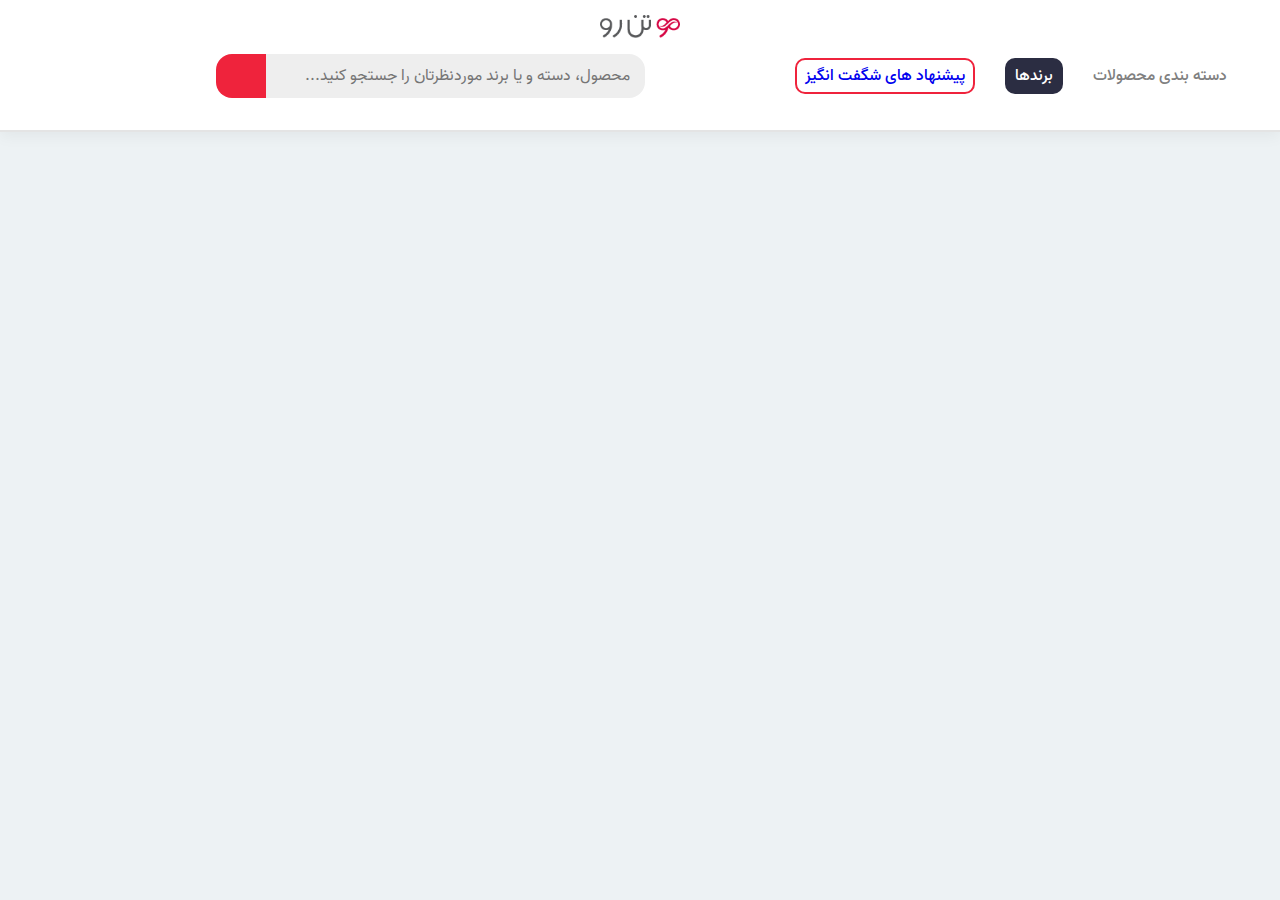
==== products.html @ f936917e "added header to products page and modified header styles" ====
<!DOCTYPE html>
<html lang="fa" dir="rtl">
<head>
	<meta charset="UTF-8">
	<meta name="viewport" content="width=device-width, initial-scale=1.0">
	<title>Document</title>
	<link href='https://cdn.fontcdn.ir/Font/Persian/Vazir/Vazir.css' rel='stylesheet' type='text/css'>
    <link rel="preconnect" href="https://fonts.googleapis.com">
    <link rel="preconnect" href="https://fonts.gstatic.com" crossorigin>
    <link rel="stylesheet" href="https://pro.fontawesome.com/releases/v5.10.0/css/all.css" integrity="sha384-AYmEC3Yw5cVb3ZcuHtOA93w35dYTsvhLPVnYs9eStHfGJvOvKxVfELGroGkvsg+p" crossorigin="anonymous"/>
    <link rel="preconnect" href="https://fonts.googleapis.com">
    <link rel="preconnect" href="https://fonts.gstatic.com" crossorigin>
    <link href="//db.onlinewebfonts.com/c/1510aa80463174b1d0847ab936a70e8e?family=IRANYekanWeb" rel="stylesheet" type="text/css"/> 
    <link href="https://fonts.googleapis.com/css2?family=Lalezar&family=Poppins:ital,wght@0,100;0,200;0,300;0,400;0,500;0,600;0,700;0,800;0,900;1,100&display=swap" rel="stylesheet"> 
    <link rel="stylesheet" href="Styles/products.css">
    <link rel="stylesheet" href="Styles/basic-styles.css">
</head>
<body>
	<header>
        <div class="container">
            <div class="header__wrapper">
                <div class="header__logo">
                    <a href="Index.html">
                        <img src="./Images/Logo.png" alt="فروشگاه اینترنتی مو تن رو" class="logo__img">
                    </a>
                </div>

                <div class="header__cols">
                    <div class="header__colFirst">
                        <div class="products_categories">
                            <i class="fas fa-bars" id="bars_icon"></i>
                            <p>دسته بندی محصولات</p>
                        </div>
                        <a href="#"><p class="brands">برندها</p></a>
                        <a href="#"><p class="amazing_offers">پیشنهاد های شگفت انگیز</p></a>
                    </div>

                    <div class="header__colSecond">
                        <input type="text" class="search_input" placeholder="محصول، دسته و یا برند موردنظرتان را جستجو کنید...">
                        <button class="search_button"><i class="fal fa-search" id="search_icon"></i></button>
                    </div>

                    <div class="header__colThird">
                        <i class="fas fa-user" id="user_profile"></i>
                        <i class="fas fa-shopping-cart" id="shopping_basket"></i>
                    </div>
                </div>
            </div>
        </div>
    </header>
</body>
</html>
---- Styles/basic-styles.css ----
@font-face {
    font-family: "Vazir-bold";
    src: url(./../Font/Vazir-Bold.woff2);
}
@font-face {
    font-family: "Vazir-light";
    src: url(./../Font/Vazir-Light.woff2);
}
@font-face {
    font-family: "Vazir-medium";
    src: url(./../Font/Vazir-Medium.woff2);
}
@font-face {
    font-family: "Vazir-regular";
    src: url(./../Font/Vazir-Regular.woff2);
}
@font-face {
    font-family: "Vazir-thin";
    src: url(./../Font/Vazir-Thin.woff2);
}
@font-face {
    font-family: "Vazir-variable";
    src: url(./../Font/Vazir-Variable.woff2);
}

body {
    margin: 0;
    padding: 0;
    border: none;
    background-color: #EDF2F4;
}
header {
    background-color: #FFF;
    width: 100%;
    height: 100px;
    border-bottom: 2px solid rgb(228, 228, 228);
    margin-bottom: 20px;
    display: flex;
    flex-wrap: wrap;
    justify-content: center;
    padding-bottom: 30px;
    box-shadow: 0 4px 15px rgba(0, 0, 0, .05);
}
.container {
    width: 98%;
    margin: auto;
}
.header__wrapper {
    width: 100%;
    display: flex;
    justify-content: center;
    flex-wrap: wrap;
}
.logo__img {
    width: 80px;
    /* height: 30px; */
}
.header__logo {
    margin-top: 15px;
    display: inline;
}
.header__cols {
    display: flex;
    justify-content: space-between;
    width: 100%;
    padding: 0 20px;
}
.header__colFirst ,
.header__colSecond ,
.header__colThird {
    display: flex;
    align-items: center;
    font-family: "Vazir-medium";
}
.header__colFirst a,
.header__colSecond a,
.header__colThird a {
    text-decoration: none;
}
.products_categories {
    display: flex;
    align-items: center;
}
.products_categories p{
    font-size: 16px;
    color: gray;
    user-select: none;
}
.brands {
    font-size: 16px;
    color: #fff;
    user-select: none;
    background-color: #2B2D42;
    padding: 5px 10px;
    border-radius: 10px;
    margin: 0 30px;
    transition: .11s;
}
.brands:hover {
    background-color: #8D99AE;
}
.amazing_offers {
    animation: tik-tok .6s infinite;
    animation-direction: alternate;
    border-radius: 10px;
    transition: .3s ease, .3s ease;
    padding: 3px 8px;
    border: 2px solid #EF233C;
    user-select: none;
}
.amazing_offers:hover {
    animation: none;
    background-color: #EF233C;
    color: #fff;
}
.search_input {
    width: 350px;
    border: none;
    background-color: #eee;
    border-radius: 0 16px 16px 0;
    outline: 0;
    padding: 9px 15px;
    font-family: "Vazir-regular";
    font-size: 16px;
    color: #000;
    display: flex;
    align-items: center;
    z-index: 100;
}
.search_button {
    width: 50px;
    height: 44px;
    border-radius: 16px 0 0 16px;
    margin-right: -1px;
    background-color: #EF233C;
    z-index: 100;
    border: none;
}


/* Icons */
#bars_icon {
    color: rgb(163, 163, 163);
    font-size: 24px;
    margin: 10px;
}
#bars_icon:hover {
    color: #000;
}
#search_icon {
    color: #fff;
    font-size: 25px;
    transition: .1s;
    width: 100%;
}
#user_profile {
    font-size: 22px;
    margin: 0 8px;
    border-radius: 5px;
    color: #2B2D42;
    transition: .11s;
}
#shopping_basket {
    font-size: 22px;
    margin: 0 8px;
    color: #2B2D42;
    border-radius: 5px;
    transition: .11s;
}
#shopping_basket:hover ,
#user_profile:hover {
    color: #8D99AE;
}


/* Animations */
@keyframes tik-tok {
    0% {
        border-color: #EF233C;
        color: #EF233C;
        background-color: transparent;
    }
    49% {
        border-color: #EF233C;
        color: #EF233C;
        background-color: transparent;
    }
    51% {
        color: #fff;
        background-color: #EF233C;
    }
    100% {
        color: #fff;
        background-color: #EF233C;
    }
}
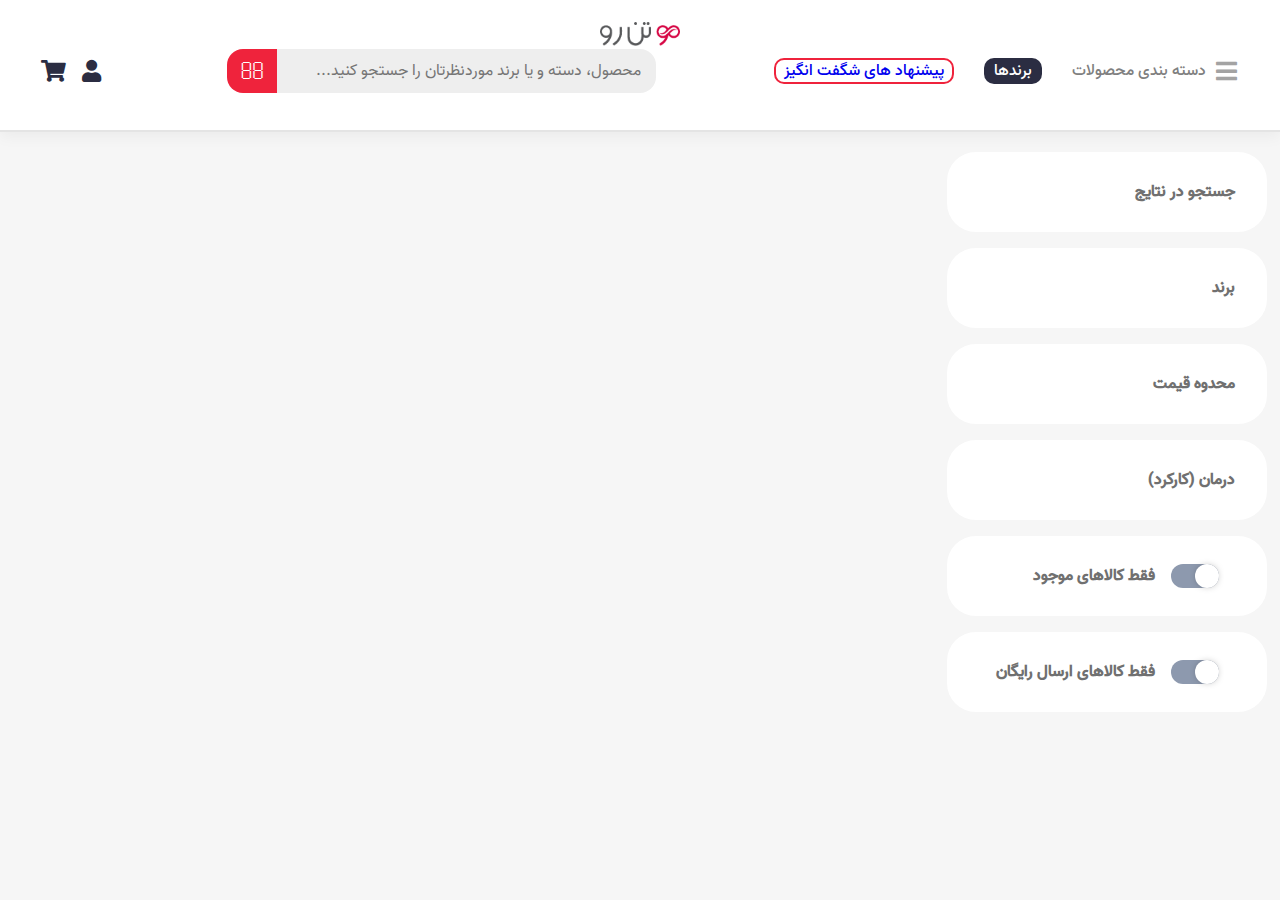
==== commit 2b0279b2: "created filters section" ====
--- a/products.html
+++ b/products.html
@@ -12,6 +12,7 @@
     <link rel="preconnect" href="https://fonts.gstatic.com" crossorigin>
     <link href="//db.onlinewebfonts.com/c/1510aa80463174b1d0847ab936a70e8e?family=IRANYekanWeb" rel="stylesheet" type="text/css"/> 
     <link href="https://fonts.googleapis.com/css2?family=Lalezar&family=Poppins:ital,wght@0,100;0,200;0,300;0,400;0,500;0,600;0,700;0,800;0,900;1,100&display=swap" rel="stylesheet"> 
+    <link rel="stylesheet" href="https://pro.fontawesome.com/releases/v5.10.0/css/all.css">
     <link rel="stylesheet" href="Styles/products.css">
     <link rel="stylesheet" href="Styles/basic-styles.css">
 </head>
@@ -48,5 +49,159 @@
             </div>
         </div>
     </header>
+    <main>
+    	<div class="container">
+    		<section class="products-filter_section">
+                <div class="filter">
+                    <div class="filter_header">
+                        <h3 class="filter_title">
+                            جستجو در نتایج
+                        </h3>
+                        <i class="filter_dropdown_icon fas fa-angle-down"></i>
+                    </div>
+                    <div class="filter_body filter_hidden">
+                        <form class="filter_search">
+                            <input type="search" class="filter_search_input" placeholder="نام محصول یا برند مورد نظر خود را تایپ کنید...">
+                            <button type="submit" class="filter_search_button">
+                                <i class="fas fa-search"></i>
+                            </button>
+                        </form>
+                    </div>
+                </div>
+                <div class="filter">
+                    <div class="filter_header">
+                        <h3 class="filter_title">
+                            برند
+                        </h3>
+                        <i class="filter_dropdown_icon fas fa-angle-down"></i>
+                    </div>
+                    <div class="filter_body filter_hidden">
+                        <form class="filter_search">
+                            <input type="search" class="filter_search_input" placeholder="جستجو نام برند...">
+                            <button type="submit" class="filter_search_button">
+                                <i class="fas fa-search"></i>
+                            </button>
+                        </form>
+                        <ul class="checkbox_list">
+                            <li class="checkbox">
+                                <input type="checkbox" class="simple-checkbox" id="بیو">
+                                <label for="بیو">بیو</label>
+                            </li>
+                            <li class="checkbox">
+                                <input type="checkbox" class="simple-checkbox" id="بورژوا">
+                                <label for="بورژوا">بورژوا</label>
+                            </li>
+                            <li class="checkbox">
+                                <input type="checkbox" class="simple-checkbox" id="ماوالا">
+                                <label for="ماوالا">ماوالا</label>
+                            </li>
+                            <li class="checkbox">
+                                <input type="checkbox" class="simple-checkbox" id="این لی">
+                                <label for="این لی">این لی</label>
+                            </li>
+                            <li class="checkbox">
+                                <input type="checkbox" class="simple-checkbox" id="لورال">
+                                <label for="لورال">لورال</label>
+                            </li>
+                            <li class="checkbox">
+                                <input type="checkbox" class="simple-checkbox" id="مک">
+                                <label for="مک">مک</label>
+                            </li>
+                            <li class="checkbox">
+                                <input type="checkbox" class="simple-checkbox" id="دبورا">
+                                <label for="دبورا">دبورا</label>
+                            </li>
+                            <li class="checkbox">
+                                <input type="checkbox" class="simple-checkbox" id="رولون">
+                                <label for="رولون">رولون</label>
+                            </li>
+                        </ul>
+                    </div>
+                </div>
+                <div class="filter">
+                    <div class="filter_header">
+                        <h3 class="filter_title">
+                            محدوه قیمت
+                        </h3>
+                        <i class="filter_dropdown_icon fas fa-angle-down"></i>
+                    </div>
+                    <div class="filter_body filter_hidden">
+                        <div class="price-range">
+                            از <input type="text" class="price-filter-input"> تومان تا <input type="text" class="price-filter-input"> تومان
+                        </div>
+                        <button class="set_price_range">
+                             اعمال محدوده قیمت 
+                        </button>
+                    </div>
+                </div>
+                <div class="filter">
+                    <div class="filter_header">
+                        <h3 class="filter_title">
+                            درمان (کارکرد)
+                        </h3>
+                        <i class="filter_dropdown_icon fas fa-angle-down"></i>
+                    </div>
+                    <div class="filter_body filter_hidden">
+                        <form class="filter_search">
+                            <input type="search" class="filter_search_input" placeholder="جستجو درمان ...">
+                            <button type="submit" class="filter_search_button">
+                                <i class="fas fa-search"></i>
+                            </button>
+                        </form>
+                        <ul class="checkbox_list">
+                            <li class="checkbox">
+                                <input type="checkbox" class="simple-checkbox" id="حجم دهنده">
+                                <label for="حجم دهنده">حجم دهنده </label>
+                            </li>
+                            <li class="checkbox">
+                                <input type="checkbox" class="simple-checkbox" id="ضد حساسیت">
+                                <label for="ضد حساسیت">ضد حساسیت </label>
+                            </li>
+                            <li class="checkbox">
+                                <input type="checkbox" class="simple-checkbox" id="مرطوب کننده">
+                                <label for="مرطوب کننده">مرطوب کننده </label>
+                            </li>
+                            <li class="checkbox">
+                                <input type="checkbox" class="simple-checkbox" id="بلند کننده">
+                                <label for="بلند کننده">بلند کننده </label>
+                            </li>
+                            <li class="checkbox">
+                                <input type="checkbox" class="simple-checkbox" id="حالت دهنده">
+                                <label for="حالت دهنده">حالت دهنده </label>
+                            </li>
+                            <li class="checkbox">
+                                <input type="checkbox" class="simple-checkbox" id="تقویت کننده">
+                                <label for="تقویت کننده">تقویت کننده</label>
+                            </li>
+                            <li class="checkbox">
+                                <input type="checkbox" class="simple-checkbox" id="ویتامینه">
+                                <label for="ویتامینه">ویتامینه</label>
+                            </li>
+                            <li class="checkbox">
+                                <input type="checkbox" class="simple-checkbox" id="ضد چروک">
+                                <label for="ضد چروک">ضد چروک</label>
+                            </li>
+                        </ul>
+                    </div>
+                </div>
+                <div class="toggle-filter" style="justify-content: flex-start;">
+                    <div class="toggle-box">
+                        <input type="checkbox" class="toggle-checkbox">
+                        <span class="toggle-button"></span>
+                    </div>
+                    <h3 class="filter_title">فقط کالاهای موجود</h3>
+                </div>
+                <div class="toggle-filter" style="justify-content: flex-start;">
+                    <div class="toggle-box">
+                        <input type="checkbox" class="toggle-checkbox">
+                        <span class="toggle-button"></span>
+                    </div>
+                    <h3 class="filter_title">فقط کالاهای ارسال رایگان</h3>
+                </div>
+    		</section>
+    	</div>
+    </main>
+    <script src="Scripts/filter-dropbox.js"></script>
+    <script src="Scripts/double-range.js"></script>
 </body>
 </html>--- a/Styles/products.css
+++ b/Styles/products.css
@@ -0,0 +1,159 @@
+.products-filter_section {
+	width: 20rem;
+	font-family: Vazir-medium;
+}
+.filter {
+	border-radius: 1.8rem;
+	margin: 1rem 0;
+	background-color: white;
+}
+.filter_header {
+	display: flex;
+	justify-content: space-between;
+	padding: 0 2rem;
+	align-items: center;
+	color: #707070;
+	height: 5rem;
+}
+.filter_dropdown_icon_transform {
+	transform: rotate(180deg);
+}
+.filter_header-border {
+	border-bottom:1px solid #e8e8e8;
+}
+.filter_title {
+	font-size: 1rem;
+}
+.filter_dropdown_icon {
+	font-weight: 150;
+}
+.filter_body {
+	display: flex;
+	flex-direction: column;
+	justify-content: center;
+	padding: 0.5rem 0;
+	transition: height 1s;
+	padding: 1rem;
+}
+.filter_hidden {
+	display: none;
+}
+.filter_search {
+	padding: 0.5rem;
+	border-radius: 50px;
+	border: 1px solid #d5d5d5;
+	overflow: hidden;
+	display: flex;
+	color: #9e9e9e;
+	margin: 1rem 0;
+}
+.filter_search_input {
+	flex-grow: 1;
+	outline: none;
+	color: #9e9e9e;
+}
+.filter_search_button {
+	background-color: white;
+	height: 100%;
+	width: 2rem;
+	cursor: pointer;
+	text-align: center;
+	line-height: 1.5rem;
+}
+.filter_search_button i {
+	font-size: 1rem;
+	font-weight: 100;
+	color: #9e9e9e;
+}
+li.checkbox {
+	display: flex;
+	align-items: center;
+	margin: 0.5rem 0;
+}
+.simple-checkbox {
+	appearance: none;
+	-webkit-appearance: none;
+	width: 1.5rem;
+	height: 1.5rem;
+	border-radius: 100%;
+	border: 1px solid #d1cfcf;
+	position: relative;
+}
+.simple-checkbox:checked {
+	background-color: #EF233C;
+}
+.simple-checkbox:checked::before {
+	position: absolute;
+	width: 100%;
+	height: 100%;
+	content: "\f00c";
+	color: white;
+	font-family:"Font Awesome 5 Pro";
+	font-weight:500;
+	display: flex;
+	align-items: center;
+	justify-content: center;
+}
+label {
+	font-family: Vazir-light;
+	color: #909090;
+	margin: 0 0.3rem !important;
+}
+.price-range {
+	font-family: Vazir-light;
+	font-size: 0.9rem;
+	text-align: center;
+}
+.price-filter-input {
+	width: 5rem;
+	height: 2rem;
+	border: 1px solid #d5d5d5;
+	border-radius: 1rem;
+	display: inline;
+	margin: 0 0.2rem;
+}
+.set_price_range {
+	background-color: #D90429;
+	width: 10rem;
+	height: 3rem;
+	color: white;
+	border-radius: 2rem;
+	margin: 1rem auto;
+}
+.toggle-filter {
+	border-radius: 1.8rem;
+	margin: 1rem 0;
+	background-color: white;
+	display: flex;
+	padding: 0 2rem;
+	align-items: center;
+	color: #707070;
+	height: 5rem;
+}
+.toggle-box {
+	position: relative;
+	width: 3rem;
+	height: 1.5rem;
+	background-color: #8D99AE;
+	margin: 0 1rem;
+	border-radius: 1rem;
+}
+.toggle-checkbox {
+	position: absolute;
+	appearance: none;
+	width: 100%;
+	height: 100%;
+}
+.toggle-checkbox:checked + .toggle-button {
+	right: 1.5rem;
+}
+.toggle-button {
+	position: absolute;
+	right: 0;
+	height: 1.5rem;
+	width: 1.5rem;
+	background-color: white;
+	border-radius: 1rem; 
+	box-shadow: 0px 0px 10px -5px #000000;
+	transition: .2s;
+}--- a/Styles/basic-styles.css
+++ b/Styles/basic-styles.css
@@ -21,13 +21,60 @@
 @font-face {
     font-family: "Vazir-variable";
     src: url(./../Font/Vazir-Variable.woff2);
+}
+* {
+    margin: 0;
+    padding: 0;
+    border: none;
+}
+
+html, body, div, span, applet, object, iframe,
+h1, h2, h3, h4, h5, h6, p, blockquote, pre,
+a, abbr, acronym, address, big, cite, code,
+del, dfn, em, img, ins, kbd, q, s, samp,
+small, strike, strong, sub, sup, tt, var,
+b, u, i, center,
+dl, dt, dd, ol, ul, li,
+fieldset, form, label, legend,
+table, caption, tbody, tfoot, thead, tr, th, td,
+article, aside, canvas, details, embed, 
+figure, figcaption, footer, header, hgroup, 
+menu, nav, output, ruby, section, summary,
+time, mark, audio, video {
+    margin: 0;
+    padding: 0;
+    border: 0;
+    vertical-align: baseline;
+}
+/* HTML5 display-role reset for older browsers */
+article, aside, details, figcaption, figure, 
+footer, header, hgroup, menu, nav, section {
+    display: block;
+}
+body {
+    line-height: 1;
+}
+ol, ul {
+    list-style: none;
+}
+blockquote, q {
+    quotes: none;
+}
+blockquote:before, blockquote:after,
+q:before, q:after {
+    content: '';
+    content: none;
+}
+table {
+    border-collapse: collapse;
+    border-spacing: 0;
 }
 
 body {
     margin: 0;
     padding: 0;
     border: none;
-    background-color: #EDF2F4;
+    background-color: #f6f6f6;
 }
 header {
     background-color: #FFF;
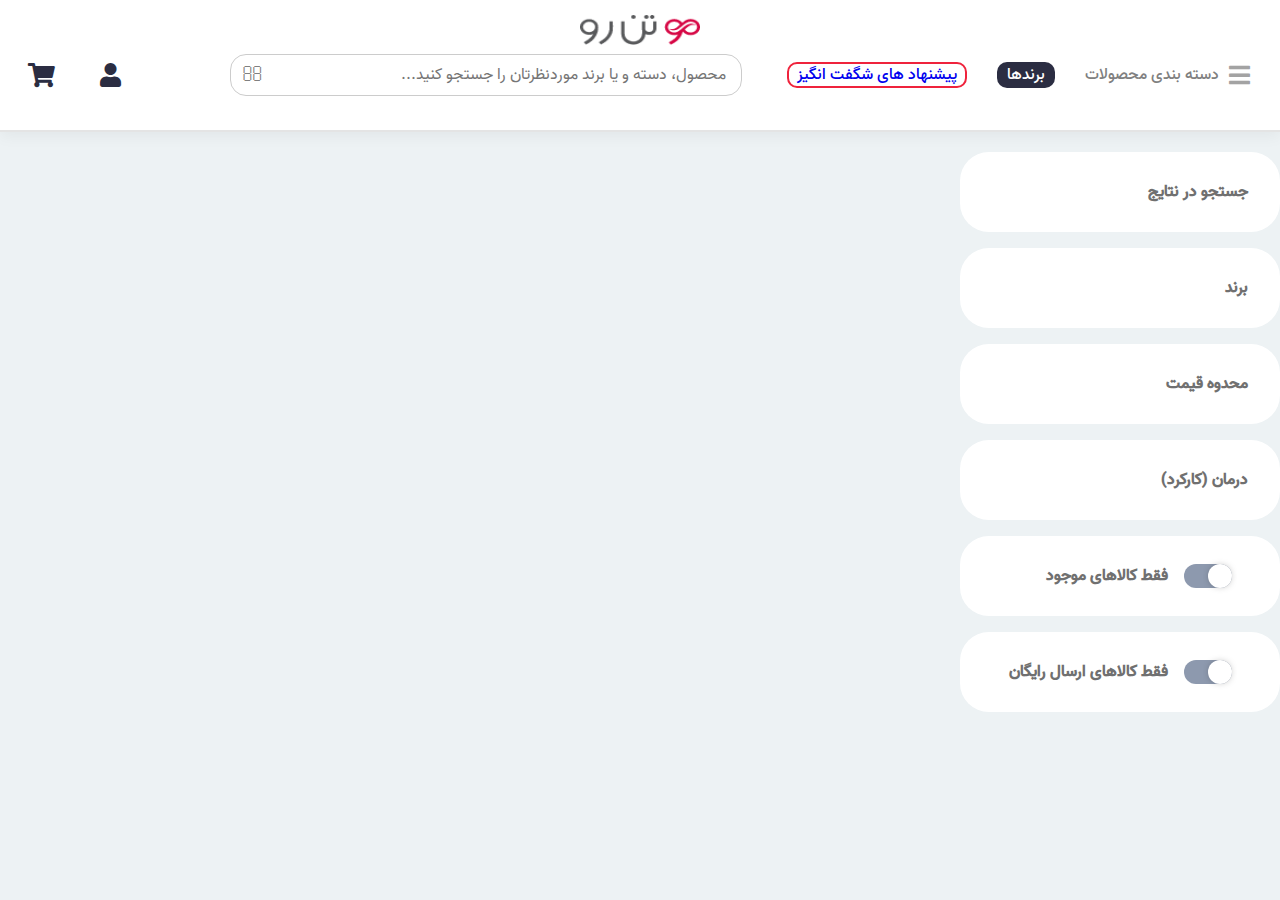
==== commit fcab53e8: "changed header elements size and beautified header search box" ====
--- a/products.html
+++ b/products.html
@@ -18,7 +18,7 @@
 </head>
 <body>
 	<header>
-        <div class="container">
+        <div class="coantiner">
             <div class="header__wrapper">
                 <div class="header__logo">
                     <a href="Index.html">
@@ -38,7 +38,7 @@
 
                     <div class="header__colSecond">
                         <input type="text" class="search_input" placeholder="محصول، دسته و یا برند موردنظرتان را جستجو کنید...">
-                        <button class="search_button"><i class="fal fa-search" id="search_icon"></i></button>
+                        <i class="fal fa-search" id="search_icon"></i>
                     </div>
 
                     <div class="header__colThird">
--- a/Styles/basic-styles.css
+++ b/Styles/basic-styles.css
@@ -69,12 +69,11 @@
     border-collapse: collapse;
     border-spacing: 0;
 }
-
 body {
     margin: 0;
     padding: 0;
     border: none;
-    background-color: #f6f6f6;
+    background-color: #EDF2F4;
 }
 header {
     background-color: #FFF;
@@ -88,9 +87,8 @@
     padding-bottom: 30px;
     box-shadow: 0 4px 15px rgba(0, 0, 0, .05);
 }
-.container {
-    width: 98%;
-    margin: auto;
+.coantiner {
+    width: 100%;
 }
 .header__wrapper {
     width: 100%;
@@ -99,12 +97,13 @@
     flex-wrap: wrap;
 }
 .logo__img {
-    width: 80px;
-    /* height: 30px; */
+    width: 120px;
+    height: 30px;
 }
 .header__logo {
-    margin-top: 15px;
-    display: inline;
+    margin: 15px 0 5px 0 !important;
+    width: 100%;
+    text-align: center;
 }
 .header__cols {
     display: flex;
@@ -161,27 +160,17 @@
     color: #fff;
 }
 .search_input {
-    width: 350px;
-    border: none;
-    background-color: #eee;
-    border-radius: 0 16px 16px 0;
+    width: 450px;
+    border: 1px solid #ccc;
+    border-radius: 16px;
     outline: 0;
-    padding: 9px 15px;
+    padding: 7px 15px 7px 45px;
     font-family: "Vazir-regular";
     font-size: 16px;
     color: #000;
     display: flex;
     align-items: center;
     z-index: 100;
-}
-.search_button {
-    width: 50px;
-    height: 44px;
-    border-radius: 16px 0 0 16px;
-    margin-right: -1px;
-    background-color: #EF233C;
-    z-index: 100;
-    border: none;
 }
 
 
@@ -195,22 +184,30 @@
     color: #000;
 }
 #search_icon {
-    color: #fff;
-    font-size: 25px;
-    transition: .1s;
-    width: 100%;
+    font-size: 21px;
+    color: gray;
+    position: relative;
+    left: 48px;
+    z-index: 101;
+    padding: 0 15px;
+}
+#search_icon:hover {
+    color: #000;
 }
 #user_profile {
-    font-size: 22px;
-    margin: 0 8px;
+    font-size: 24px;
+    color: #fff;
+    padding: 10px 13px;
     border-radius: 5px;
     color: #2B2D42;
     transition: .11s;
 }
 #shopping_basket {
-    font-size: 22px;
-    margin: 0 8px;
+    font-size: 24px;
+    color: #fff;
+    margin: 0 20px 0 0;
     color: #2B2D42;
+    padding: 10px 12px 10px 8px;
     border-radius: 5px;
     transition: .11s;
 }
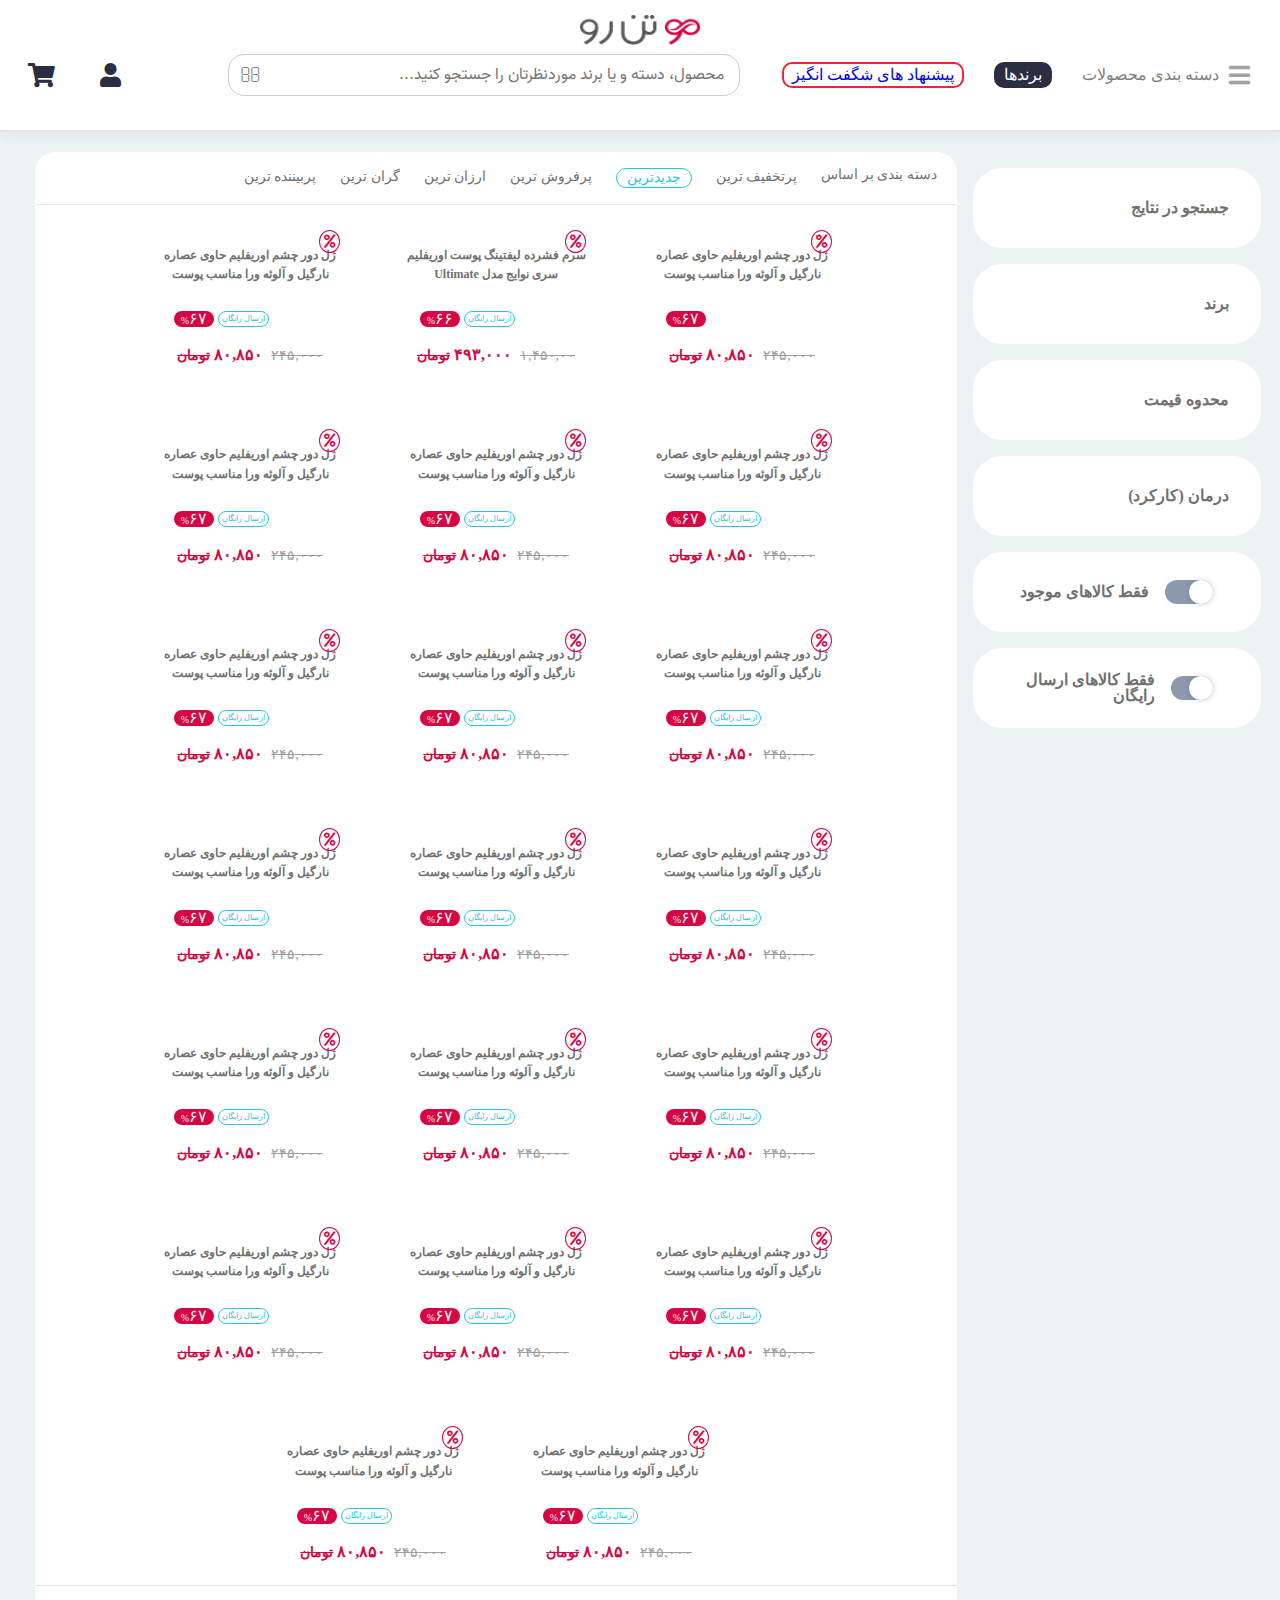
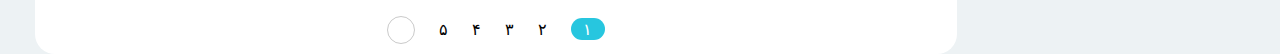
==== commit 9f484378: "created products section to products.html" ====
--- a/products.html
+++ b/products.html
@@ -50,8 +50,8 @@
         </div>
     </header>
     <main>
-    	<div class="container">
-    		<section class="products-filter_section">
+    	<div class="container page-wrapper">
+            <aside class="products-filter_section">
                 <div class="filter">
                     <div class="filter_header">
                         <h3 class="filter_title">
@@ -127,7 +127,7 @@
                     </div>
                     <div class="filter_body filter_hidden">
                         <div class="price-range">
-                            از <input type="text" class="price-filter-input"> تومان تا <input type="text" class="price-filter-input"> تومان
+                            از <input type="text" class="price-filter-input"> تا <input type="text" class="price-filter-input"> 
                         </div>
                         <button class="set_price_range">
                              اعمال محدوده قیمت 
@@ -198,8 +198,1004 @@
                     </div>
                     <h3 class="filter_title">فقط کالاهای ارسال رایگان</h3>
                 </div>
-    		</section>
-    	</div>
+            </aside>
+            <div class="flex">
+
+        <section class="products_section">
+
+            <div class="nav__card">
+                <ul class="nav">
+                    <div class="sort">دسته بندی بر اساس</div>
+                    <li class="nav__item">
+                        <a href="#">پرتخفیف ترین</a>
+                    </li>
+                    <li class="nav__item">
+                        <a href="#">جدیدترین</a>
+                    </li>
+                    <li class="nav__item">
+                        <a href="#">پرفروش ترین</a>
+                    </li>
+                    <li class="nav__item">
+                        <a href="#">ارزان ترین</a>
+                    </li>
+                    <li class="nav__item">
+                        <a href="#">گران ترین</a>
+                    </li>
+                    <li class="nav__item">
+                        <a href="#">پربیننده ترین</a>
+                    </li>
+                </ul>
+            </div>
+
+            <div class="card__container">
+
+                <div class="product__card">
+                
+                                <div class="card__body">
+                        
+                                    <div class="card__img">
+                                        <a href="#" class="img__link">
+                                            <img src="https://mootanroo.com/images/thumbs/0253081_oriflame-refreshing-eye-gel-normal-skin-113230081201.jpg_415.jpeg" alt="">
+                                        </a>
+                                    </div>
+                        
+                                    <div class="card__title">
+                                        <a href="#"><h2>ژل دور چشم اوریفلیم حاوی عصاره نارگیل و آلوئه ورا مناسب پوست</h2></a>
+                                    </div>
+                                    
+                        
+                                    <div class="card__price">
+                    
+                                        <div class="inline__btn">
+                    
+                                            
+                    
+                                            <div class="discount">
+                                                <span><small>%</small>۶۷</span>
+                                            </div>
+                    
+                                            
+                    
+                                        </div>
+                    
+                                        <div class="price">
+                                            <span class="main__price">۲۴۵,۰۰۰</span>
+                                            <span>۸۰,۸۵۰ 
+                                                <small>تومان</small>
+                                            </span>
+                                        </div>
+                                        
+                                    </div>
+                        
+                                    <div class="card__icon">
+                                        <i class="fa fa-percent" aria-hidden="true"></i>
+                                    </div>
+                                        
+                                    </div>
+                </div>
+
+                <div class="product__card">
+                
+                    <div class="card__body">
+            
+                        <div class="card__img">
+                            <a href="#" class="img__link">
+                                <img src="https://mootanroo.com//images/thumbs/0266612_oriflame-novage-ultimate-life-30ml-serum-113220061111.jpg_415.jpeg" alt="">
+                            </a>
+                        </div>
+            
+                        <div class="card__title">
+                            <a href="#"><h2>سرم فشرده لیفتینگ پوست اوریفلیم سری نوایج مدل Ultimate</h2></a>
+                        </div>
+                        
+            
+                        <div class="card__price">
+
+                            <div class="inline__btn">
+
+                                <span class="free">
+                                    ارسال رایگان
+                                </span>
+
+                                <div class="discount">
+                                    <span><small>%</small>۶۶</span>
+                                </div>
+
+                                
+
+                            </div>
+
+                            <div class="price">
+                                <span class="main__price">۱,۴۵۰,۰۰</span>
+                                <span>۴۹۳,۰۰۰ 
+                                    <small>تومان</small>
+                                </span>
+                            </div>
+                            
+                        </div>
+            
+                        <div class="card__icon">
+                            <i class="fa fa-percent" aria-hidden="true"></i>
+                        </div>
+                            
+                        </div>
+                </div>
+
+                <div class="product__card">
+                        
+                    <div class="card__body">
+
+                        <div class="card__img">
+                            <a href="#" class="img__link">
+                                <img src="https://mootanroo.com/images/thumbs/0253081_oriflame-refreshing-eye-gel-normal-skin-113230081201.jpg_415.jpeg" alt="">
+                            </a>
+                        </div>
+
+                        <div class="card__title">
+                            <a href="#"><h2>ژل دور چشم اوریفلیم حاوی عصاره نارگیل و آلوئه ورا مناسب پوست</h2></a>
+                        </div>
+                        
+
+                        <div class="card__price">
+
+                            <div class="inline__btn">
+
+                                <span class="free">
+                                    ارسال رایگان
+                                </span>
+
+                                <div class="discount">
+                                    <span><small>%</small>۶۷</span>
+                                </div>
+
+                                
+
+                            </div>
+
+                            <div class="price">
+                                <span class="main__price">۲۴۵,۰۰۰</span>
+                                <span>۸۰,۸۵۰ 
+                                    <small>تومان</small>
+                                </span>
+                            </div>
+                            
+                        </div>
+
+                        <div class="card__icon">
+                            <i class="fa fa-percent" aria-hidden="true"></i>
+                        </div>
+                            
+                        </div>
+                </div>
+
+                <div class="product__card">
+                        
+                    <div class="card__body">
+
+                        <div class="card__img">
+                            <a href="#" class="img__link">
+                                <img src="https://mootanroo.com/images/thumbs/0253081_oriflame-refreshing-eye-gel-normal-skin-113230081201.jpg_415.jpeg" alt="">
+                            </a>
+                        </div>
+
+                        <div class="card__title">
+                            <a href="#"><h2>ژل دور چشم اوریفلیم حاوی عصاره نارگیل و آلوئه ورا مناسب پوست</h2></a>
+                        </div>
+                        
+
+                        <div class="card__price">
+
+                            <div class="inline__btn">
+
+                                <span class="free">
+                                    ارسال رایگان
+                                </span>
+
+                                <div class="discount">
+                                    <span><small>%</small>۶۷</span>
+                                </div>
+
+                                
+
+                            </div>
+
+                            <div class="price">
+                                <span class="main__price">۲۴۵,۰۰۰</span>
+                                <span>۸۰,۸۵۰ 
+                                    <small>تومان</small>
+                                </span>
+                            </div>
+                            
+                        </div>
+
+                        <div class="card__icon">
+                            <i class="fa fa-percent" aria-hidden="true"></i>
+                        </div>
+                            
+                        </div>
+                </div>
+
+                <div class="product__card">
+                
+                    <div class="card__body">
+            
+                        <div class="card__img">
+                            <a href="#" class="img__link">
+                                <img src="https://mootanroo.com/images/thumbs/0253081_oriflame-refreshing-eye-gel-normal-skin-113230081201.jpg_415.jpeg" alt="">
+                            </a>
+                        </div>
+            
+                        <div class="card__title">
+                            <a href="#"><h2>ژل دور چشم اوریفلیم حاوی عصاره نارگیل و آلوئه ورا مناسب پوست</h2></a>
+                        </div>
+                        
+            
+                        <div class="card__price">
+
+                            <div class="inline__btn">
+
+                                <span class="free">
+                                    ارسال رایگان
+                                </span>
+
+                                <div class="discount">
+                                    <span><small>%</small>۶۷</span>
+                                </div>
+
+                                
+
+                            </div>
+
+                            <div class="price">
+                                <span class="main__price">۲۴۵,۰۰۰</span>
+                                <span>۸۰,۸۵۰ 
+                                    <small>تومان</small>
+                                </span>
+                            </div>
+                            
+                        </div>
+            
+                        <div class="card__icon">
+                            <i class="fa fa-percent" aria-hidden="true"></i>
+                        </div>
+                            
+                        </div>
+                </div>
+
+                <div class="product__card">
+
+                <div class="card__body">
+
+                    <div class="card__img">
+                        <a href="#" class="img__link">
+                            <img src="https://mootanroo.com/images/thumbs/0253081_oriflame-refreshing-eye-gel-normal-skin-113230081201.jpg_415.jpeg" alt="">
+                        </a>
+                    </div>
+
+                    <div class="card__title">
+                        <a href="#"><h2>ژل دور چشم اوریفلیم حاوی عصاره نارگیل و آلوئه ورا مناسب پوست</h2></a>
+                    </div>
+                    
+
+                    <div class="card__price">
+
+                        <div class="inline__btn">
+
+                            <span class="free">
+                                ارسال رایگان
+                            </span>
+
+                            <div class="discount">
+                                <span><small>%</small>۶۷</span>
+                            </div>
+
+                            
+
+                        </div>
+
+                        <div class="price">
+                            <span class="main__price">۲۴۵,۰۰۰</span>
+                            <span>۸۰,۸۵۰ 
+                                <small>تومان</small>
+                            </span>
+                        </div>
+                        
+                    </div>
+
+                    <div class="card__icon">
+                        <i class="fa fa-percent" aria-hidden="true"></i>
+                    </div>
+                        
+                    </div>
+                </div>
+
+                <div class="product__card">
+                    
+                <div class="card__body">
+
+                    <div class="card__img">
+                        <a href="#" class="img__link">
+                            <img src="https://mootanroo.com/images/thumbs/0253081_oriflame-refreshing-eye-gel-normal-skin-113230081201.jpg_415.jpeg" alt="">
+                        </a>
+                    </div>
+
+                    <div class="card__title">
+                        <a href="#"><h2>ژل دور چشم اوریفلیم حاوی عصاره نارگیل و آلوئه ورا مناسب پوست</h2></a>
+                    </div>
+                    
+
+                    <div class="card__price">
+
+                        <div class="inline__btn">
+
+                            <span class="free">
+                                ارسال رایگان
+                            </span>
+
+                            <div class="discount">
+                                <span><small>%</small>۶۷</span>
+                            </div>
+
+                            
+
+                        </div>
+
+                        <div class="price">
+                            <span class="main__price">۲۴۵,۰۰۰</span>
+                            <span>۸۰,۸۵۰ 
+                                <small>تومان</small>
+                            </span>
+                        </div>
+                        
+                    </div>
+
+                    <div class="card__icon">
+                        <i class="fa fa-percent" aria-hidden="true"></i>
+                    </div>
+                        
+                    </div>
+                </div>
+
+                <div class="product__card">
+                    
+                <div class="card__body">
+
+                    <div class="card__img">
+                        <a href="#" class="img__link">
+                            <img src="https://mootanroo.com/images/thumbs/0253081_oriflame-refreshing-eye-gel-normal-skin-113230081201.jpg_415.jpeg" alt="">
+                        </a>
+                    </div>
+
+                    <div class="card__title">
+                        <a href="#"><h2>ژل دور چشم اوریفلیم حاوی عصاره نارگیل و آلوئه ورا مناسب پوست</h2></a>
+                    </div>
+                    
+
+                    <div class="card__price">
+
+                        <div class="inline__btn">
+
+                            <span class="free">
+                                ارسال رایگان
+                            </span>
+
+                            <div class="discount">
+                                <span><small>%</small>۶۷</span>
+                            </div>
+
+                            
+
+                        </div>
+
+                        <div class="price">
+                            <span class="main__price">۲۴۵,۰۰۰</span>
+                            <span>۸۰,۸۵۰ 
+                                <small>تومان</small>
+                            </span>
+                        </div>
+                        
+                    </div>
+
+                    <div class="card__icon">
+                        <i class="fa fa-percent" aria-hidden="true"></i>
+                    </div>
+                        
+                    </div>
+                </div>
+
+                <div class="product__card">
+                        
+                    <div class="card__body">
+
+                        <div class="card__img">
+                            <a href="#" class="img__link">
+                                <img src="https://mootanroo.com/images/thumbs/0253081_oriflame-refreshing-eye-gel-normal-skin-113230081201.jpg_415.jpeg" alt="">
+                            </a>
+                        </div>
+
+                        <div class="card__title">
+                            <a href="#"><h2>ژل دور چشم اوریفلیم حاوی عصاره نارگیل و آلوئه ورا مناسب پوست</h2></a>
+                        </div>
+                        
+
+                        <div class="card__price">
+
+                            <div class="inline__btn">
+
+                                <span class="free">
+                                    ارسال رایگان
+                                </span>
+
+                                <div class="discount">
+                                    <span><small>%</small>۶۷</span>
+                                </div>
+
+                                
+
+                            </div>
+
+                            <div class="price">
+                                <span class="main__price">۲۴۵,۰۰۰</span>
+                                <span>۸۰,۸۵۰ 
+                                    <small>تومان</small>
+                                </span>
+                            </div>
+                            
+                        </div>
+
+                        <div class="card__icon">
+                            <i class="fa fa-percent" aria-hidden="true"></i>
+                        </div>
+                            
+                        </div>
+                </div>
+
+                <div class="product__card">
+
+                <div class="card__body">
+
+                <div class="card__img">
+                <a href="#" class="img__link">
+                    <img src="https://mootanroo.com/images/thumbs/0253081_oriflame-refreshing-eye-gel-normal-skin-113230081201.jpg_415.jpeg" alt="">
+                </a>
+                </div>
+
+                <div class="card__title">
+                <a href="#"><h2>ژل دور چشم اوریفلیم حاوی عصاره نارگیل و آلوئه ورا مناسب پوست</h2></a>
+                </div>
+
+
+                <div class="card__price">
+
+                <div class="inline__btn">
+
+                    <span class="free">
+                        ارسال رایگان
+                    </span>
+
+                    <div class="discount">
+                        <span><small>%</small>۶۷</span>
+                    </div>
+
+                    
+
+                </div>
+
+                <div class="price">
+                    <span class="main__price">۲۴۵,۰۰۰</span>
+                    <span>۸۰,۸۵۰ 
+                        <small>تومان</small>
+                    </span>
+                </div>
+
+                </div>
+
+                <div class="card__icon">
+                <i class="fa fa-percent" aria-hidden="true"></i>
+                </div>
+
+                </div>
+                </div>
+
+                <div class="product__card">
+
+                <div class="card__body">
+
+                <div class="card__img">
+                <a href="#" class="img__link">
+                    <img src="https://mootanroo.com/images/thumbs/0253081_oriflame-refreshing-eye-gel-normal-skin-113230081201.jpg_415.jpeg" alt="">
+                </a>
+                </div>
+
+                <div class="card__title">
+                <a href="#"><h2>ژل دور چشم اوریفلیم حاوی عصاره نارگیل و آلوئه ورا مناسب پوست</h2></a>
+                </div>
+
+
+                <div class="card__price">
+
+                <div class="inline__btn">
+
+                    <span class="free">
+                        ارسال رایگان
+                    </span>
+
+                    <div class="discount">
+                        <span><small>%</small>۶۷</span>
+                    </div>
+
+                    
+
+                </div>
+
+                <div class="price">
+                    <span class="main__price">۲۴۵,۰۰۰</span>
+                    <span>۸۰,۸۵۰ 
+                        <small>تومان</small>
+                    </span>
+                </div>
+
+                </div>
+
+                <div class="card__icon">
+                <i class="fa fa-percent" aria-hidden="true"></i>
+                </div>
+
+                </div>
+                </div>
+
+                <div class="product__card">
+
+                <div class="card__body">
+
+                <div class="card__img">
+                <a href="#" class="img__link">
+                    <img src="https://mootanroo.com/images/thumbs/0253081_oriflame-refreshing-eye-gel-normal-skin-113230081201.jpg_415.jpeg" alt="">
+                </a>
+                </div>
+
+                <div class="card__title">
+                <a href="#"><h2>ژل دور چشم اوریفلیم حاوی عصاره نارگیل و آلوئه ورا مناسب پوست</h2></a>
+                </div>
+
+
+                <div class="card__price">
+
+                <div class="inline__btn">
+
+                    <span class="free">
+                        ارسال رایگان
+                    </span>
+
+                    <div class="discount">
+                        <span><small>%</small>۶۷</span>
+                    </div>
+
+                    
+
+                </div>
+
+                <div class="price">
+                    <span class="main__price">۲۴۵,۰۰۰</span>
+                    <span>۸۰,۸۵۰ 
+                        <small>تومان</small>
+                    </span>
+                </div>
+
+                </div>
+
+                <div class="card__icon">
+                <i class="fa fa-percent" aria-hidden="true"></i>
+                </div>
+
+                </div>
+                </div>
+
+                <div class="product__card">
+                        
+                    <div class="card__body">
+
+                        <div class="card__img">
+                            <a href="#" class="img__link">
+                                <img src="https://mootanroo.com/images/thumbs/0253081_oriflame-refreshing-eye-gel-normal-skin-113230081201.jpg_415.jpeg" alt="">
+                            </a>
+                        </div>
+
+                        <div class="card__title">
+                            <a href="#"><h2>ژل دور چشم اوریفلیم حاوی عصاره نارگیل و آلوئه ورا مناسب پوست</h2></a>
+                        </div>
+                        
+
+                        <div class="card__price">
+
+                            <div class="inline__btn">
+
+                                <span class="free">
+                                    ارسال رایگان
+                                </span>
+
+                                <div class="discount">
+                                    <span><small>%</small>۶۷</span>
+                                </div>
+
+                                
+
+                            </div>
+
+                            <div class="price">
+                                <span class="main__price">۲۴۵,۰۰۰</span>
+                                <span>۸۰,۸۵۰ 
+                                    <small>تومان</small>
+                                </span>
+                            </div>
+                            
+                        </div>
+
+                        <div class="card__icon">
+                            <i class="fa fa-percent" aria-hidden="true"></i>
+                        </div>
+                            
+                        </div>
+                </div>
+
+                <div class="product__card">
+
+                <div class="card__body">
+
+                <div class="card__img">
+                <a href="#" class="img__link">
+                    <img src="https://mootanroo.com/images/thumbs/0253081_oriflame-refreshing-eye-gel-normal-skin-113230081201.jpg_415.jpeg" alt="">
+                </a>
+                </div>
+
+                <div class="card__title">
+                <a href="#"><h2>ژل دور چشم اوریفلیم حاوی عصاره نارگیل و آلوئه ورا مناسب پوست</h2></a>
+                </div>
+
+
+                <div class="card__price">
+
+                <div class="inline__btn">
+
+                    <span class="free">
+                        ارسال رایگان
+                    </span>
+
+                    <div class="discount">
+                        <span><small>%</small>۶۷</span>
+                    </div>
+
+                    
+
+                </div>
+
+                <div class="price">
+                    <span class="main__price">۲۴۵,۰۰۰</span>
+                    <span>۸۰,۸۵۰ 
+                        <small>تومان</small>
+                    </span>
+                </div>
+
+                </div>
+
+                <div class="card__icon">
+                <i class="fa fa-percent" aria-hidden="true"></i>
+                </div>
+
+                </div>
+                </div>
+
+                <div class="product__card">
+
+                <div class="card__body">
+
+                <div class="card__img">
+                <a href="#" class="img__link">
+                    <img src="https://mootanroo.com/images/thumbs/0253081_oriflame-refreshing-eye-gel-normal-skin-113230081201.jpg_415.jpeg" alt="">
+                </a>
+                </div>
+
+                <div class="card__title">
+                <a href="#"><h2>ژل دور چشم اوریفلیم حاوی عصاره نارگیل و آلوئه ورا مناسب پوست</h2></a>
+                </div>
+
+
+                <div class="card__price">
+
+                <div class="inline__btn">
+
+                    <span class="free">
+                        ارسال رایگان
+                    </span>
+
+                    <div class="discount">
+                        <span><small>%</small>۶۷</span>
+                    </div>
+
+                    
+
+                </div>
+
+                <div class="price">
+                    <span class="main__price">۲۴۵,۰۰۰</span>
+                    <span>۸۰,۸۵۰ 
+                        <small>تومان</small>
+                    </span>
+                </div>
+
+                </div>
+
+                <div class="card__icon">
+                <i class="fa fa-percent" aria-hidden="true"></i>
+                </div>
+
+                </div>
+                </div>
+
+                <div class="product__card">
+
+                <div class="card__body">
+
+                <div class="card__img">
+                <a href="#" class="img__link">
+                    <img src="https://mootanroo.com/images/thumbs/0253081_oriflame-refreshing-eye-gel-normal-skin-113230081201.jpg_415.jpeg" alt="">
+                </a>
+                </div>
+
+                <div class="card__title">
+                <a href="#"><h2>ژل دور چشم اوریفلیم حاوی عصاره نارگیل و آلوئه ورا مناسب پوست</h2></a>
+                </div>
+
+
+                <div class="card__price">
+
+                <div class="inline__btn">
+
+                    <span class="free">
+                        ارسال رایگان
+                    </span>
+
+                    <div class="discount">
+                        <span><small>%</small>۶۷</span>
+                    </div>
+
+                    
+
+                </div>
+
+                <div class="price">
+                    <span class="main__price">۲۴۵,۰۰۰</span>
+                    <span>۸۰,۸۵۰ 
+                        <small>تومان</small>
+                    </span>
+                </div>
+
+                </div>
+
+                <div class="card__icon">
+                <i class="fa fa-percent" aria-hidden="true"></i>
+                </div>
+
+                </div>
+                </div>
+
+                <div class="product__card">
+                        
+                    <div class="card__body">
+
+                        <div class="card__img">
+                            <a href="#" class="img__link">
+                                <img src="https://mootanroo.com/images/thumbs/0253081_oriflame-refreshing-eye-gel-normal-skin-113230081201.jpg_415.jpeg" alt="">
+                            </a>
+                        </div>
+
+                        <div class="card__title">
+                            <a href="#"><h2>ژل دور چشم اوریفلیم حاوی عصاره نارگیل و آلوئه ورا مناسب پوست</h2></a>
+                        </div>
+                        
+
+                        <div class="card__price">
+
+                            <div class="inline__btn">
+
+                                <span class="free">
+                                    ارسال رایگان
+                                </span>
+
+                                <div class="discount">
+                                    <span><small>%</small>۶۷</span>
+                                </div>
+
+                                
+
+                            </div>
+
+                            <div class="price">
+                                <span class="main__price">۲۴۵,۰۰۰</span>
+                                <span>۸۰,۸۵۰ 
+                                    <small>تومان</small>
+                                </span>
+                            </div>
+                            
+                        </div>
+
+                        <div class="card__icon">
+                            <i class="fa fa-percent" aria-hidden="true"></i>
+                        </div>
+                            
+                        </div>
+                </div>
+
+                <div class="product__card">
+
+                <div class="card__body">
+
+                <div class="card__img">
+                <a href="#" class="img__link">
+                    <img src="https://mootanroo.com/images/thumbs/0253081_oriflame-refreshing-eye-gel-normal-skin-113230081201.jpg_415.jpeg" alt="">
+                </a>
+                </div>
+
+                <div class="card__title">
+                <a href="#"><h2>ژل دور چشم اوریفلیم حاوی عصاره نارگیل و آلوئه ورا مناسب پوست</h2></a>
+                </div>
+
+
+                <div class="card__price">
+
+                <div class="inline__btn">
+
+                    <span class="free">
+                        ارسال رایگان
+                    </span>
+
+                    <div class="discount">
+                        <span><small>%</small>۶۷</span>
+                    </div>
+
+                    
+
+                </div>
+
+                <div class="price">
+                    <span class="main__price">۲۴۵,۰۰۰</span>
+                    <span>۸۰,۸۵۰ 
+                        <small>تومان</small>
+                    </span>
+                </div>
+
+                </div>
+
+                <div class="card__icon">
+                <i class="fa fa-percent" aria-hidden="true"></i>
+                </div>
+
+                </div>
+                </div>
+
+                <div class="product__card">
+
+                <div class="card__body">
+
+                <div class="card__img">
+                <a href="#" class="img__link">
+                    <img src="https://mootanroo.com/images/thumbs/0253081_oriflame-refreshing-eye-gel-normal-skin-113230081201.jpg_415.jpeg" alt="">
+                </a>
+                </div>
+
+                <div class="card__title">
+                <a href="#"><h2>ژل دور چشم اوریفلیم حاوی عصاره نارگیل و آلوئه ورا مناسب پوست</h2></a>
+                </div>
+
+
+                <div class="card__price">
+
+                <div class="inline__btn">
+
+                    <span class="free">
+                        ارسال رایگان
+                    </span>
+
+                    <div class="discount">
+                        <span><small>%</small>۶۷</span>
+                    </div>
+
+                    
+
+                </div>
+
+                <div class="price">
+                    <span class="main__price">۲۴۵,۰۰۰</span>
+                    <span>۸۰,۸۵۰ 
+                        <small>تومان</small>
+                    </span>
+                </div>
+
+                </div>
+
+                <div class="card__icon">
+                <i class="fa fa-percent" aria-hidden="true"></i>
+                </div>
+
+                </div>
+                </div>
+
+                <div class="product__card">
+
+                <div class="card__body">
+
+                <div class="card__img">
+                <a href="#" class="img__link">
+                    <img src="https://mootanroo.com/images/thumbs/0253081_oriflame-refreshing-eye-gel-normal-skin-113230081201.jpg_415.jpeg" alt="">
+                </a>
+                </div>
+
+                <div class="card__title">
+                <a href="#"><h2>ژل دور چشم اوریفلیم حاوی عصاره نارگیل و آلوئه ورا مناسب پوست</h2></a>
+                </div>
+
+
+                <div class="card__price">
+
+                <div class="inline__btn">
+
+                    <span class="free">
+                        ارسال رایگان
+                    </span>
+
+                    <div class="discount">
+                        <span><small>%</small>۶۷</span>
+                    </div>
+
+                    
+
+                </div>
+
+                <div class="price">
+                    <span class="main__price">۲۴۵,۰۰۰</span>
+                    <span>۸۰,۸۵۰ 
+                        <small>تومان</small>
+                    </span>
+                </div>
+
+                </div>
+
+                <div class="card__icon">
+                <i class="fa fa-percent" aria-hidden="true"></i>
+                </div>
+
+                </div>
+                </div>
+
+            </div>
+
+            <ul class="unstyle">
+                <li class="current__page">
+                    <span>۱</span>
+                </li>
+                <li class="individual__page">
+                    <span>۲</span>
+                </li>
+                <li class="individual__page">
+                    <span>۳</span>
+                </li>
+                <li class="individual__page">
+                    <span>۴</span>
+                </li>
+                <li class="individual__page">
+                    <span>۵</span>
+                </li>
+                <li class="arrow">
+                    <span>
+                        <i class="fad fa-arrow-left"></i>
+                    </span>
+                </li>
+            </ul>
+
+        </section>
+
+        </div>
+        </div>
     </main>
     <script src="Scripts/filter-dropbox.js"></script>
     <script src="Scripts/double-range.js"></script>
--- a/Styles/products.css
+++ b/Styles/products.css
@@ -1,5 +1,8 @@
+.page-wrapper {
+	display: flex;
+}
 .products-filter_section {
-	width: 20rem;
+	min-width: 18rem;
 	font-family: Vazir-medium;
 }
 .filter {
@@ -111,6 +114,8 @@
 	border-radius: 1rem;
 	display: inline;
 	margin: 0 0.2rem;
+	text-align: center;
+	outline: none;
 }
 .set_price_range {
 	background-color: #D90429;
@@ -119,6 +124,10 @@
 	color: white;
 	border-radius: 2rem;
 	margin: 1rem auto;
+	cursor: pointer;
+}
+.set_price_range:hover {
+	background-color: #EF233C;
 }
 .toggle-filter {
 	border-radius: 1.8rem;
@@ -156,4 +165,300 @@
 	border-radius: 1rem; 
 	box-shadow: 0px 0px 10px -5px #000000;
 	transition: .2s;
-}+}
+.flex {
+	flex-grow: 1;
+	margin: 0 1rem;
+}
+
+.products_section {
+	background: white;
+	border-radius: 20px;
+	-webkit-border-radius: 20px;
+	-moz-border-radius: 20px;
+	-ms-border-radius: 20px;
+	-o-border-radius: 20px;
+}
+
+.card__container {
+	display: -webkit-box;
+	display: -ms-flexbox;
+	display: flex;
+	gap: 1rem;
+	-webkit-box-pack: center;
+		-ms-flex-pack: center;
+			justify-content: center;
+	-ms-flex-wrap: wrap;
+		flex-wrap: wrap;
+}
+
+.card__container i {
+	opacity: 1;
+	position: absolute;
+	top: 0;
+	right: 0;
+	padding: 4px;
+	border: 1px solid;
+	border-radius: 100%;
+	font-size: 13px;
+	color: #d60644;
+}
+
+.nav {
+	display: -webkit-box;
+	display: -ms-flexbox;
+	display: flex;
+	list-style: none;
+	gap: 1.5rem;
+	border-bottom: 1px solid #7070702e;
+	padding: 16px 20px;
+	transition: all 2s;
+	-webkit-transition: all 2s;
+	-moz-transition: all 2s;
+	-ms-transition: all 2s;
+	-o-transition: all 2s;
+}
+
+.nav a, .nav .sort {
+	text-decoration: none;
+	font-size: 14px;
+	color: #707070;
+}
+
+.nav a:hover {
+	color: #27c6df;
+}
+
+.nav .nav__item:nth-of-type(2) {
+	display: -webkit-box;
+	display: -ms-flexbox;
+	display: flex;
+	-webkit-box-pack: center;
+		-ms-flex-pack: center;
+			justify-content: center;
+	-webkit-box-align: center;
+		-ms-flex-align: center;
+			align-items: center;
+}
+
+.nav .nav__item:nth-of-type(2) a {
+	background-color: transparent;
+	border: 1px solid #27c6df;
+	color: #27c6df;
+	border-radius: 30px;
+	padding: 2px 10px;
+}
+
+.product {
+	display: -ms-grid;
+	display: grid;
+	-ms-grid-columns: (minmax(280px, 1fr))[auto-fit];
+		grid-template-columns: repeat(auto-fit, minmax(280px, 1fr));
+	-webkit-box-pack: center;
+		-ms-flex-pack: center;
+			justify-content: center;
+	gap: 2rem;
+	max-width: 100%;
+	background-color: white;
+	border-radius: 30px;
+	-webkit-border-radius: 30px;
+	-moz-border-radius: 30px;
+	-ms-border-radius: 30px;
+	-o-border-radius: 30px;
+	margin-top: 4rem;
+}
+
+.product li {
+	list-style: none;
+}
+
+.card__body {
+	max-width: 270px;
+	position: relative;
+}
+
+.product__card {
+	border-radius: 30px;
+	padding: 25px;
+	-ms-flex-negative: 2;
+		flex-shrink: 2;
+	-ms-flex-preferred-size: 215px;
+		flex-basis: 180px;
+}
+
+.product__card:hover {
+	border: 1px solid #7070701a;
+	-webkit-box-shadow: 2px 2px #8888880d;
+			box-shadow: 2px 2px #8888880d;
+}
+
+.border {
+	position: relative;
+	padding: 11px;
+}
+
+.card__title {
+	font-size: 8px !important;
+	line-height: 1.2rem !important;
+	text-align: center;
+	margin-bottom: 27px;
+}
+
+.card__title a {
+	text-decoration: none;
+}
+
+.card__title h2 {
+	color: #707070;
+}
+
+.card__img {
+	width: 140px;
+	max-width: 100%;
+	display: block;
+	margin: auto;
+}
+
+.card__img img {
+	max-width: 100%;
+	border-radius: 30px;
+}
+
+.inline__btn {
+	display: -webkit-box;
+	display: -ms-flexbox;
+	display: flex;
+	-webkit-box-pack: end;
+		-ms-flex-pack: end;
+			justify-content: flex-end;
+}
+
+.discount {
+	background-color: #d60644;
+	width: 40px;
+	display: -webkit-box;
+	display: -ms-flexbox;
+	display: flex;
+	-webkit-box-pack: center;
+		-ms-flex-pack: center;
+			justify-content: center;
+	-webkit-box-align: center;
+		-ms-flex-align: center;
+			align-items: center;
+	font-weight: 500;
+	color: #eee;
+	border-radius: 20px;
+	-webkit-transform: translateX(14px);
+			transform: translateX(14px);
+}
+
+.discount small {
+	font-size: 10px;
+}
+
+.free {
+	background-color: transparent;
+	background-color: transparent;
+	border: 1px solid #27c6df;
+	color: #27c6df;
+	display: -webkit-box;
+	display: -ms-flexbox;
+	display: flex;
+	-webkit-box-pack: center;
+		-ms-flex-pack: center;
+			justify-content: center;
+	-webkit-box-align: center;
+		-ms-flex-align: center;
+			align-items: center;
+	font-size: 8px;
+	border-radius: 20px;
+	-webkit-transform: translateX(14px);
+			transform: translateX(14px);
+	margin-left: 4px;
+	padding: 3px;
+}
+
+.price {
+	margin-top: 20px;
+	text-align: center;
+	display: -webkit-box;
+	display: -ms-flexbox;
+	display: flex;
+	-webkit-box-pack: center;
+		-ms-flex-pack: center;
+			justify-content: center;
+	-webkit-box-align: center;
+		-ms-flex-align: center;
+			align-items: center;
+}
+
+.price :first-child {
+	-ms-flex-item-align: end;
+		align-self: flex-end;
+	color: #9e9e9e;
+	text-decoration: line-through;
+	font-size: 14px;
+}
+.price :nth-of-type(2) {
+	color: #d60644;
+	font-weight: bold;
+	font-size: 1rem;
+	margin-right: 8px;
+}
+
+.price :nth-of-type(2) small {
+	font-size: 0.85rem;
+	color: #d60644;
+}
+
+.unstyle {
+	display: -webkit-box;
+	display: -ms-flexbox;
+	display: flex;
+	-webkit-box-pack: center;
+		-ms-flex-pack: center;
+			justify-content: center;
+	-webkit-box-align: center;
+		-ms-flex-align: center;
+			align-items: center;
+	gap: 1.5rem;
+	border-top: 1px solid #7070702e;
+	padding: 30px 0 10px;
+}
+
+.unstyle li {
+	list-style: none;
+}
+
+.unstyle i {
+	padding: 5.5px 7px;
+	border: 1px solid #70707085;
+	border-radius: 15px;
+	font-size: 15px;
+	opacity: .7;
+}
+
+.current__page span {
+	background-color: #27c6df;
+	color: #fff;
+	min-width: 30px;
+	height: 30px;
+	padding: 2.5px 12.5px;
+	border-radius: 15px;
+	-webkit-border-radius: 15px;
+	-moz-border-radius: 15px;
+	-ms-border-radius: 15px;
+	-o-border-radius: 15px;
+}
+
+.individual__page:hover {
+	color: #9e9e9e;
+	cursor: pointer;
+}
+
+/* -------------------------Media-------------------------- */
+@media (min-width: 992px) {
+	.products_section {
+		/* max-width: 60%; */
+	}
+}
--- a/Styles/basic-styles.css
+++ b/Styles/basic-styles.css
@@ -44,12 +44,8 @@
     margin: 0;
     padding: 0;
     border: 0;
+    font-family: "vazir";
     vertical-align: baseline;
-}
-/* HTML5 display-role reset for older browsers */
-article, aside, details, figcaption, figure, 
-footer, header, hgroup, menu, nav, section {
-    display: block;
 }
 body {
     line-height: 1;
@@ -87,8 +83,9 @@
     padding-bottom: 30px;
     box-shadow: 0 4px 15px rgba(0, 0, 0, .05);
 }
-.coantiner {
-    width: 100%;
+.container {
+    width: 97%;
+    margin: auto;
 }
 .header__wrapper {
     width: 100%;
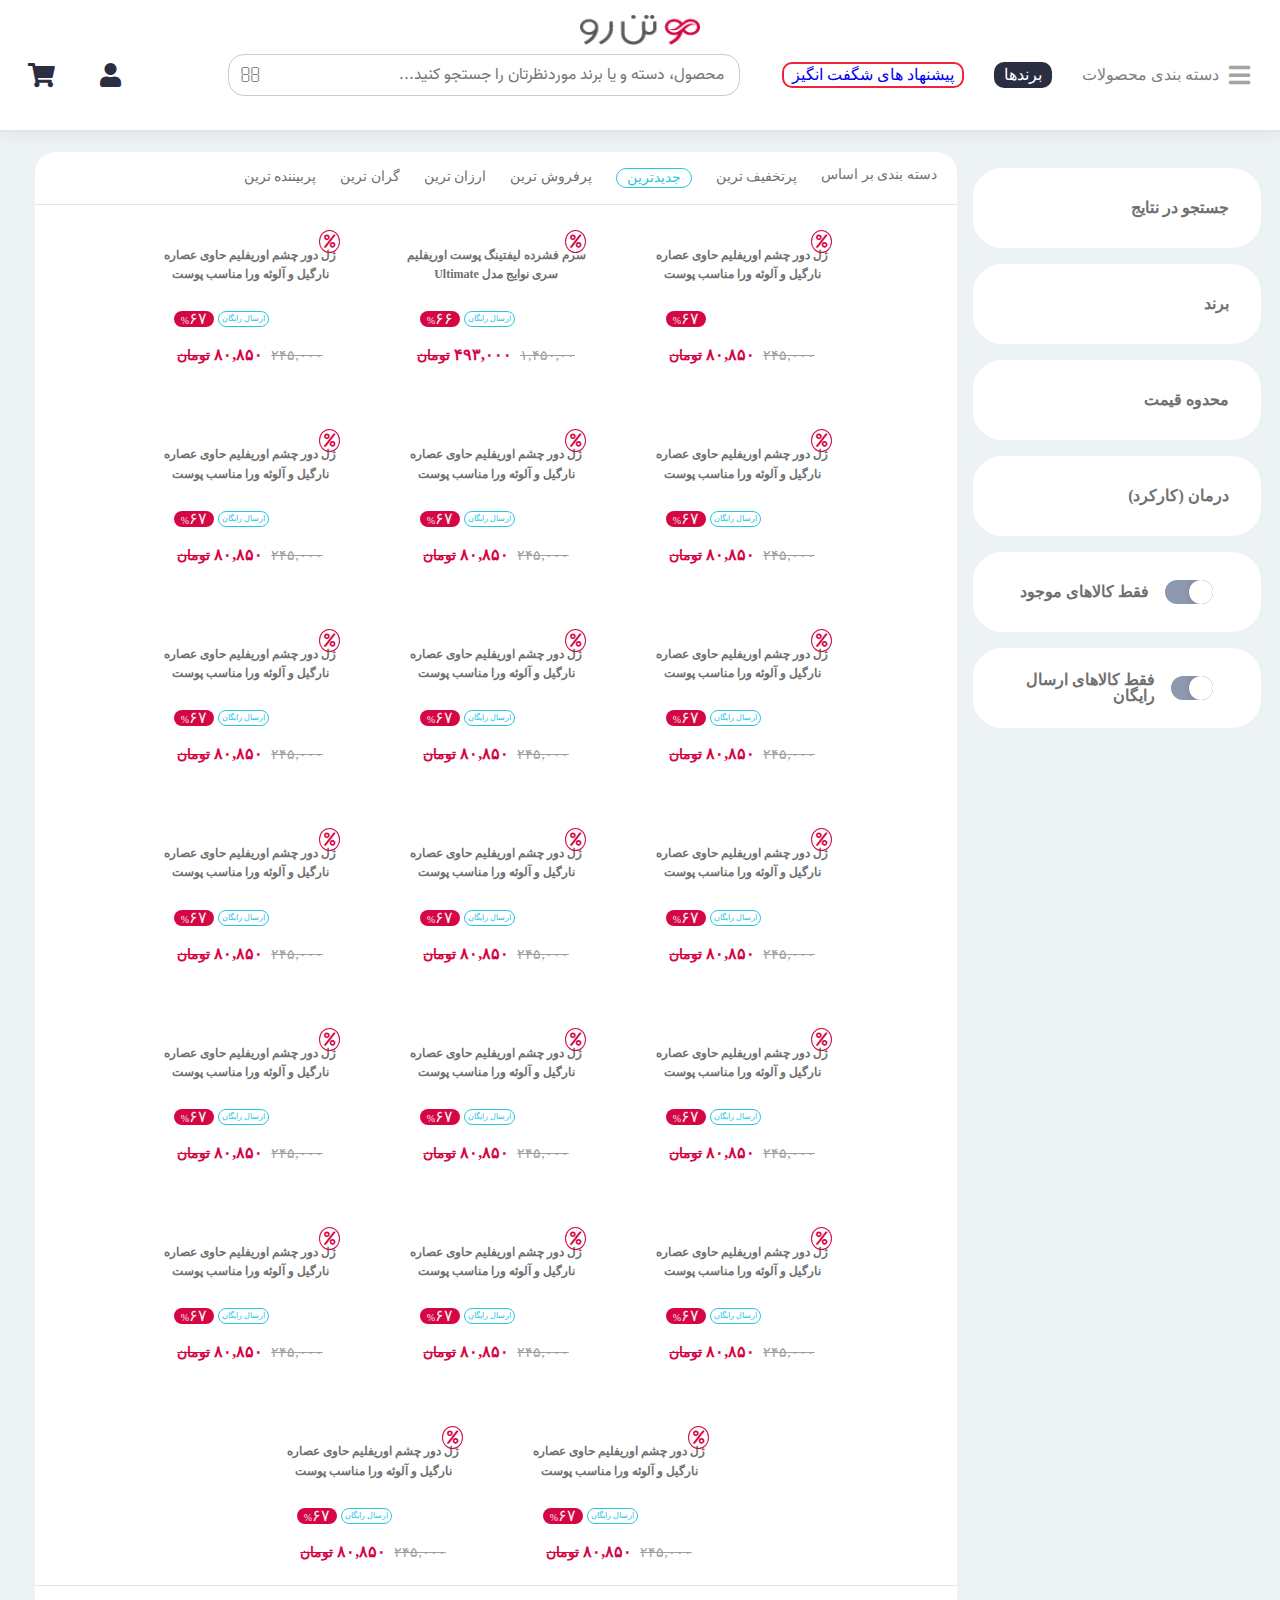
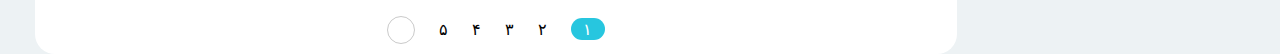
==== commit c9210ce9: "fixed bugs" ====
--- a/products.html
+++ b/products.html
@@ -1,10 +1,10 @@
 <!DOCTYPE html>
 <html lang="fa" dir="rtl">
 <head>
-	<meta charset="UTF-8">
-	<meta name="viewport" content="width=device-width, initial-scale=1.0">
-	<title>Document</title>
-	<link href='https://cdn.fontcdn.ir/Font/Persian/Vazir/Vazir.css' rel='stylesheet' type='text/css'>
+    <meta charset="UTF-8">
+    <meta name="viewport" content="width=device-width, initial-scale=1.0">
+    <title>Document</title>
+    <link href='https://cdn.fontcdn.ir/Font/Persian/Vazir/Vazir.css' rel='stylesheet' type='text/css'>
     <link rel="preconnect" href="https://fonts.googleapis.com">
     <link rel="preconnect" href="https://fonts.gstatic.com" crossorigin>
     <link rel="stylesheet" href="https://pro.fontawesome.com/releases/v5.10.0/css/all.css" integrity="sha384-AYmEC3Yw5cVb3ZcuHtOA93w35dYTsvhLPVnYs9eStHfGJvOvKxVfELGroGkvsg+p" crossorigin="anonymous"/>
@@ -17,7 +17,7 @@
     <link rel="stylesheet" href="Styles/basic-styles.css">
 </head>
 <body>
-	<header>
+    <header>
         <div class="coantiner">
             <div class="header__wrapper">
                 <div class="header__logo">
@@ -50,7 +50,7 @@
         </div>
     </header>
     <main>
-    	<div class="container page-wrapper">
+        <div class="container page-wrapper">
             <aside class="products-filter_section">
                 <div class="filter">
                     <div class="filter_header">
@@ -1198,6 +1198,5 @@
         </div>
     </main>
     <script src="Scripts/filter-dropbox.js"></script>
-    <script src="Scripts/double-range.js"></script>
 </body>
 </html>--- a/Styles/products.css
+++ b/Styles/products.css
@@ -143,15 +143,20 @@
 	position: relative;
 	width: 3rem;
 	height: 1.5rem;
-	background-color: #8D99AE;
 	margin: 0 1rem;
 	border-radius: 1rem;
+	overflow: hidden;
 }
 .toggle-checkbox {
 	position: absolute;
 	appearance: none;
 	width: 100%;
 	height: 100%;
+	background-color: #8D99AE;
+	transition: 0.2s;
+}
+.toggle-checkbox:checked {
+	background-color: #3888ff;
 }
 .toggle-checkbox:checked + .toggle-button {
 	right: 1.5rem;
